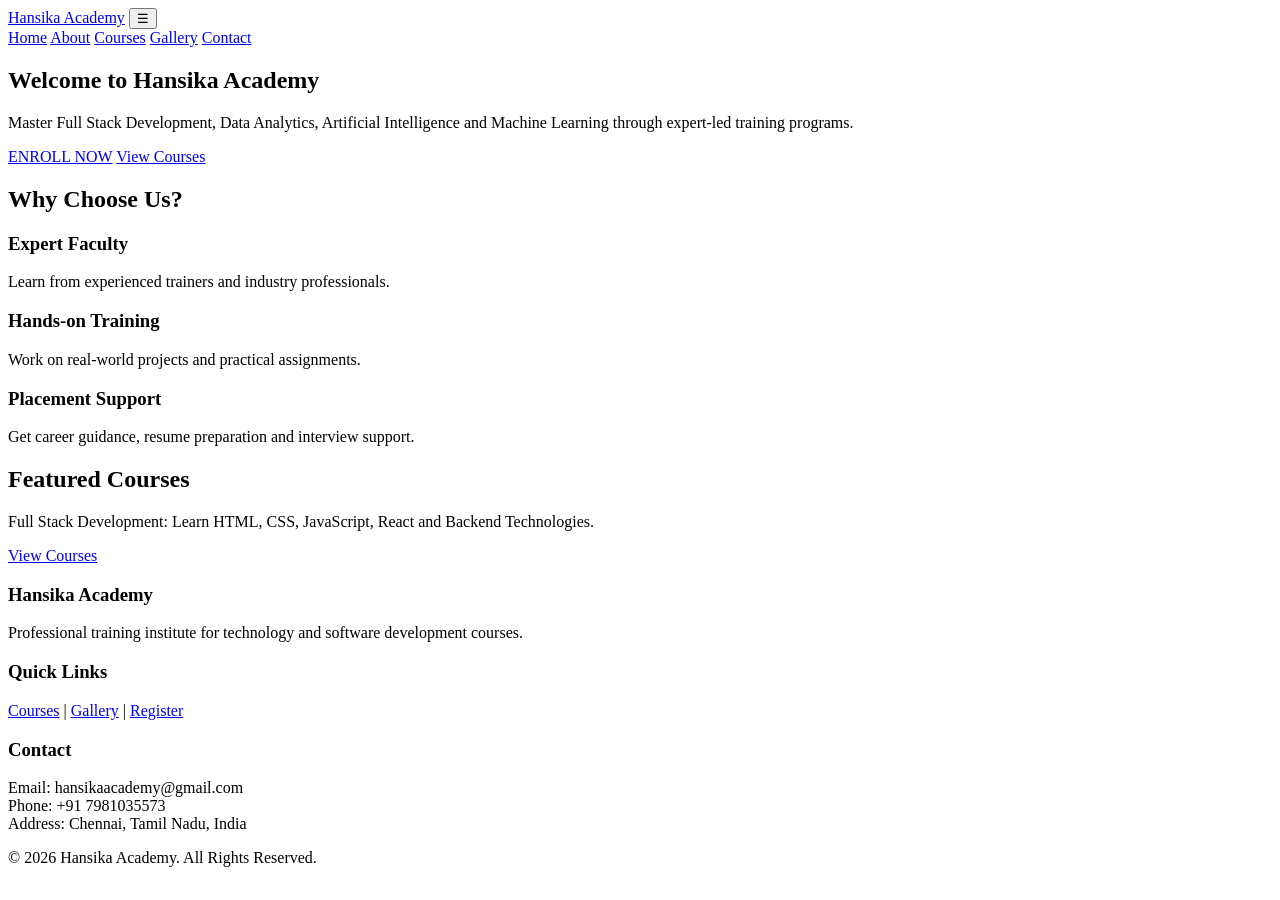
==== index.html @ 1dacb894 "Add files via upload" ====
<!DOCTYPE html>
<html lang="en">
<head>
  <meta charset="UTF-8">
  <meta name="viewport" content="width=device-width, initial-scale=1.0">
  <title>Hansika Academy | Full Stack Development, Data Analytics, AI & Machine Learning</title>

  <meta name="description" content="Hansika Academy offers professional training in Full Stack Development, Data Analytics, Artificial Intelligence, Machine Learning, Python Programming and Web Development with expert faculty and hands-on projects.">

  <meta name="keywords" content="Hansika Academy, Full Stack Development, Data Analytics, Artificial Intelligence, Machine Learning, Python, HTML, CSS, JavaScript, Web Development">

  <meta name="author" content="Hansika Srinidhi">

  <link rel="canonical" href="https://hansika-academy.netlify.app/">

  <link rel="stylesheet" href="style.css">
</head>
<body>

<header class="site-header">
  <div class="container header-inner">
    <a class="logo" href="index.html">Hansika Academy</a>
    <button class="menu-btn" id="menuBtn" aria-label="Toggle navigation">☰</button>

    <nav class="nav-links" id="navLinks">
      <a href="index.html">Home</a>
      <a href="about.html">About</a>
      <a href="courses.html">Courses</a>
      <a href="gallery.html">Gallery</a>
      <a href="contact.html">Contact</a>
    </nav>
  </div>
</header>

<main>

<section class="hero">
  <div class="container hero-content">
    <h1>Welcome to Hansika Academy</h1>
    <p>
      Master Full Stack Development, Data Analytics, Artificial Intelligence
      and Machine Learning through expert-led training programs.
    </p>

    <a class="btn" href="contact.html">ENROLL NOW</a>
    <a class="btn btn-outline" href="courses.html">View Courses</a>
  </div>
</section>

<section class="container section">
  <h2>Why Choose Us?</h2>

  <div class="cards">
    <article class="card">
      <h3>Expert Faculty</h3>
      <p>Learn from experienced trainers and industry professionals.</p>
    </article>

    <article class="card">
      <h3>Hands-on Training</h3>
      <p>Work on real-world projects and practical assignments.</p>
    </article>

    <article class="card">
      <h3>Placement Support</h3>
      <p>Get career guidance, resume preparation and interview support.</p>
    </article>
  </div>
</section>

<section class="container section highlight">
  <h2>Featured Courses</h2>

  <p>
    Full Stack Development: Learn HTML, CSS, JavaScript, React and Backend
    Technologies.
  </p>

  <a class="btn" href="courses.html">View Courses</a>
</section>

</main>

<footer class="site-footer">
  <div class="container footer-grid">

    <div>
      <h3>Hansika Academy</h3>
      <p>
        Professional training institute for technology and software
        development courses.
      </p>
    </div>

    <div>
      <h3>Quick Links</h3>
      <p>
        <a href="courses.html">Courses</a> |
        <a href="gallery.html">Gallery</a> |
        <a href="contact.html">Register</a>
      </p>
    </div>

    <div>
      <h3>Contact</h3>
      <p>
        Email: hansikaacademy@gmail.com <br>
        Phone: +91 7981035573 <br>
        Address: Chennai, Tamil Nadu, India
      </p>
    </div>

  </div>

  <p class="copyright">
    © 2026 Hansika Academy. All Rights Reserved.
  </p>
</footer>

<script src="script.js"></script>

<!-- Start of Tawk.to Script -->
<script type="text/javascript">
var Tawk_API = Tawk_API || {}, Tawk_LoadStart = new Date();

(function() {
  var s1 = document.createElement("script"),
      s0 = document.getElementsByTagName("script")[0];

  s1.async = true;
  s1.src = 'https://embed.tawk.to/6a4558ae4d46a91d40d7589e/1jsfe4s4i';
  s1.charset = 'UTF-8';
  s1.setAttribute('crossorigin', '*');

  s0.parentNode.insertBefore(s1, s0);
})();
</script>
<!-- End of Tawk.to Script -->

</body>
</html>
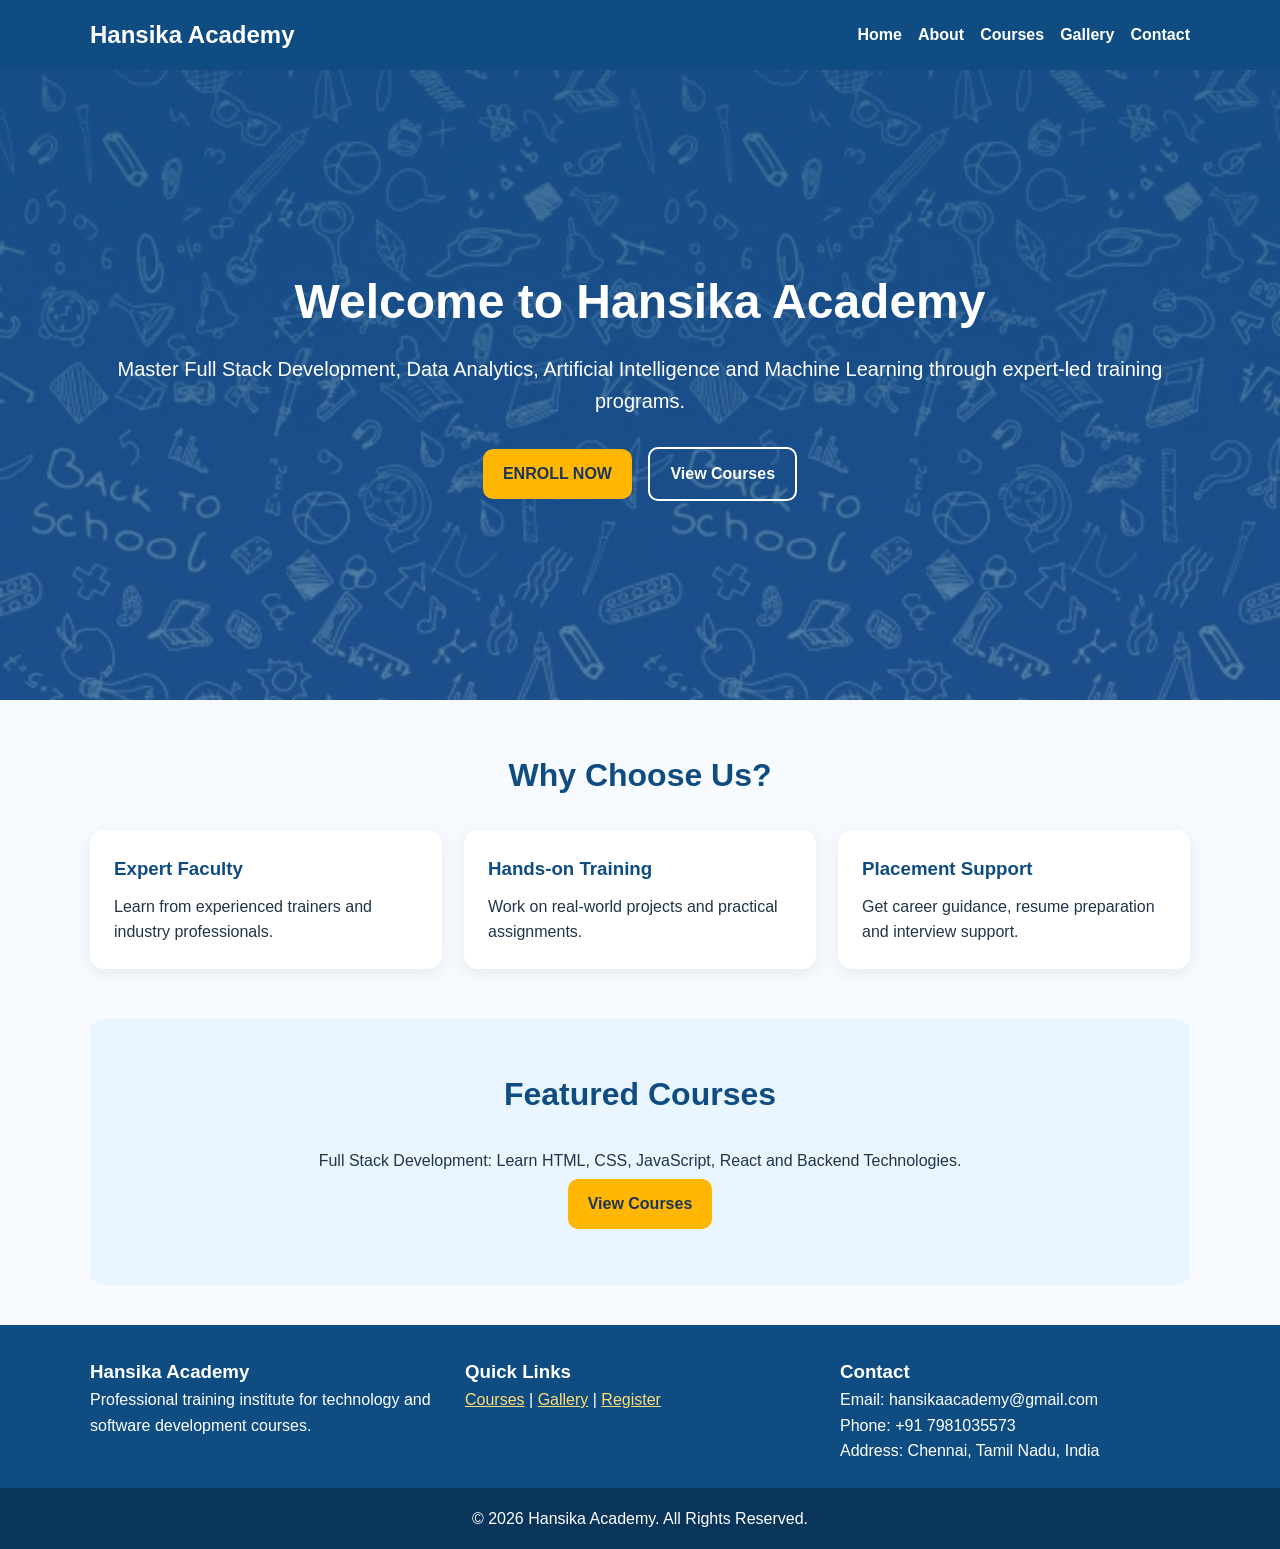
==== commit 0c7e3f57: "Update index.html" ====
--- a/index.html
+++ b/index.html
@@ -11,7 +11,7 @@
 
   <meta name="author" content="Hansika Srinidhi">
 
-  <link rel="canonical" href="https://hansika-academy.netlify.app/">
+  <link rel="canonical" href="https://comfy-churros-3e8e3a.netlify.app">
 
   <link rel="stylesheet" href="style.css">
 </head>
@@ -138,4 +138,4 @@
 <!-- End of Tawk.to Script -->
 
 </body>
-</html>+</html>
--- a/style.css
+++ b/style.css
@@ -0,0 +1,2 @@
+/* MANTRA 2026 Sample Frontend Website */
+*{box-sizing:border-box;margin:0;padding:0}body{font-family:Arial,Helvetica,sans-serif;line-height:1.6;color:#213547;background:#f7fbff}.container{width:90%;max-width:1100px;margin:auto}.site-header{background:#0f4c81;color:#fff;position:sticky;top:0;z-index:10}.header-inner{display:flex;justify-content:space-between;align-items:center;padding:16px 0}.logo{color:#fff;font-size:24px;font-weight:bold;text-decoration:none}.nav-links{display:flex;gap:16px}.nav-links a{color:#fff;text-decoration:none;font-weight:600}.nav-links a:hover{text-decoration:underline}.menu-btn{display:none;background:#fff;color:#0f4c81;border:none;padding:8px 12px;font-size:22px;border-radius:6px;cursor:pointer}.hero{min-height:70vh;background:linear-gradient(rgba(15,76,129,.82),rgba(15,76,129,.7)),url("images/academy-banner.avif") center/cover no-repeat;color:#fff;display:flex;align-items:center;text-align:center}.hero h1{font-size:48px;margin-bottom:12px}.hero p{font-size:20px;margin-bottom:24px}.page-banner{background:linear-gradient(135deg,#0f4c81,#1780a1);color:#fff;padding:70px 0;text-align:center}.page-banner h1{font-size:40px;margin-bottom:10px}.section{padding:50px 0}.section h2{text-align:center;margin-bottom:28px;font-size:32px;color:#0f4c81}.cards{display:grid;grid-template-columns:repeat(3,1fr);gap:22px}.card{background:#fff;padding:24px;border-radius:14px;box-shadow:0 4px 18px rgba(0,0,0,.08);transition:transform .3s}.card:hover{transform:translateY(-6px)}.card h3{color:#0f4c81;margin-bottom:10px}.destination img{width:100%;height:170px;object-fit:cover;border-radius:10px;margin-bottom:14px;background:#eef7ff}.price{color:#0f7b4f;font-weight:bold;font-size:18px}.btn{display:inline-block;background:#ffb703;color:#1d3557;padding:12px 20px;margin:6px;border-radius:10px;text-decoration:none;border:none;cursor:pointer;font-weight:bold}.btn:hover{background:#ffc533}.btn-outline{background:transparent;border:2px solid #fff;color:#fff}.btn.small{padding:8px 12px}.highlight{background:#e9f6ff;border-radius:14px;text-align:center;margin-bottom:40px;padding-left:20px;padding-right:20px}.two-column{display:grid;grid-template-columns:1.5fr 1fr;gap:30px;align-items:start}.info-box,.calculator-box,.form-section form{background:#fff;padding:26px;border-radius:14px;box-shadow:0 4px 18px rgba(0,0,0,.08)}.info-box ul{margin-left:22px}form{max-width:650px;margin:auto}label{display:block;margin-top:14px;font-weight:bold}input,select,textarea{width:100%;padding:12px;margin-top:6px;border:1px solid #c9d6df;border-radius:8px;font-size:16px}.result{margin-top:12px;font-weight:bold;color:#0f7b4f}.filter-buttons{text-align:center;margin-bottom:24px}.gallery-grid{display:grid;grid-template-columns:repeat(4,1fr);gap:18px}.gallery-grid img{width:100%;height:190px;object-fit:cover;border-radius:12px;background:#eef7ff;box-shadow:0 4px 18px rgba(0,0,0,.08)}.site-footer{background:#0f4c81;color:#fff;padding-top:32px}.footer-grid{display:grid;grid-template-columns:repeat(3,1fr);gap:25px}.site-footer a{color:#ffdd77}.copyright{text-align:center;padding:18px;background:#0a355b;margin-top:24px}@media(max-width:768px){.cards,.footer-grid{grid-template-columns:repeat(2,1fr)}.gallery-grid{grid-template-columns:repeat(2,1fr)}.two-column{grid-template-columns:1fr}}@media(max-width:600px){.menu-btn{display:block}.nav-links{display:none;flex-direction:column;width:100%;background:#0a355b;padding:14px;margin-top:12px;border-radius:8px}.nav-links.show{display:flex}.header-inner{flex-wrap:wrap}.hero h1{font-size:34px}.hero p{font-size:17px}.cards,.footer-grid,.gallery-grid{grid-template-columns:1fr}.page-banner h1{font-size:32px}} .gallery-grid img:hover{transform:scale(1.05);transition:0.3s;}
